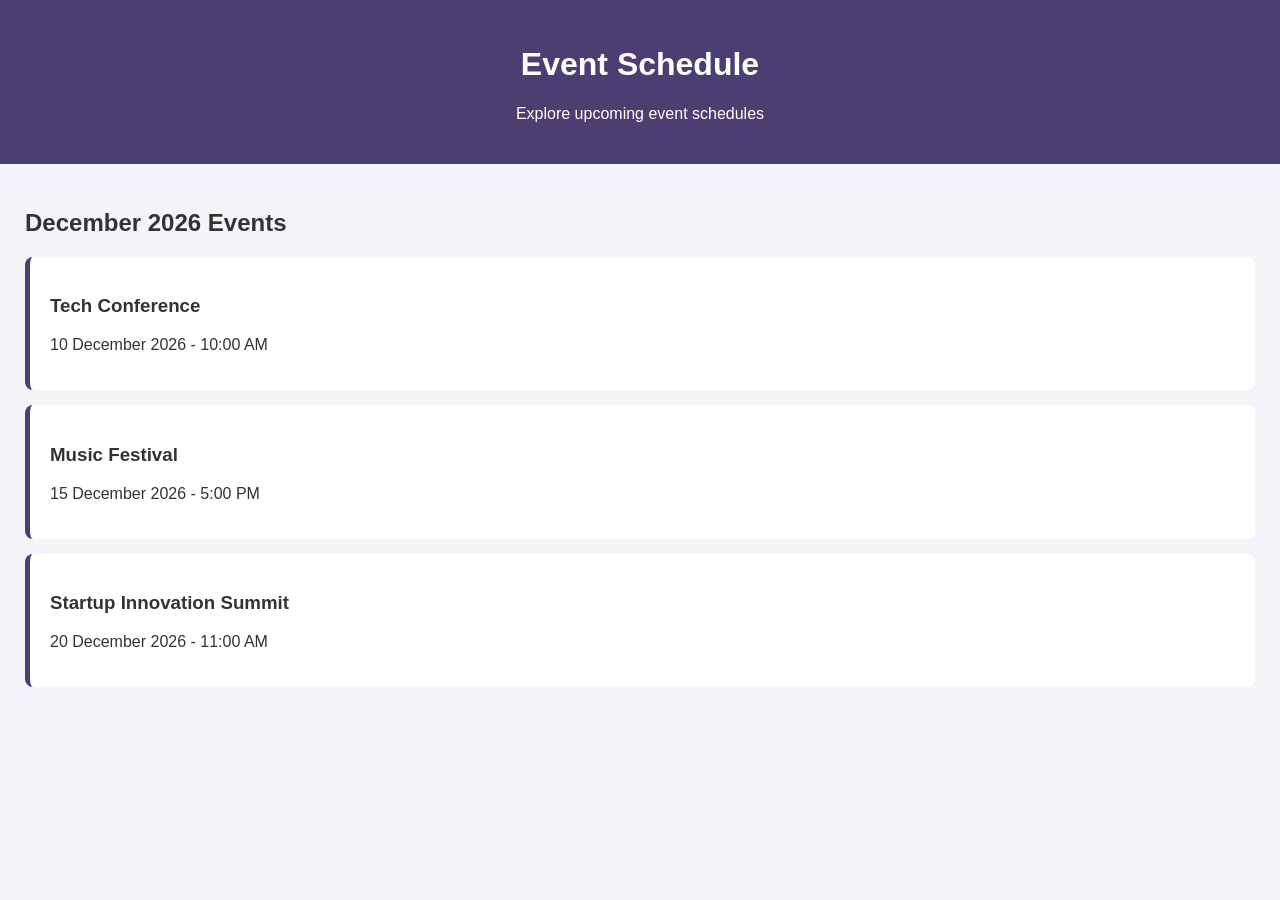
==== schedule.html @ 1f760d26 "Feat: add event schedule page" ====
<!DOCTYPE html>
<html lang="en">
<head>
    <meta charset="UTF-8">
    <meta name="viewport" content="width=device-width, initial-scale=1.0">
    <title>Event Schedule</title>
    <link rel="stylesheet" href="style.css">
</head>
<body>
    <header>
        <h1>Event Schedule</h1>
        <p>Explore upcoming event schedules</p>
    </header>

    <main>
        <h2>December 2026 Events</h2>

        <div class="event-card">
            <h3>Tech Conference</h3>
            <p>10 December 2026 - 10:00 AM</p>
        </div>

        <div class="event-card">
            <h3>Music Festival</h3>
            <p>15 December 2026 - 5:00 PM</p>
        </div>

        <div class="event-card">
            <h3>Startup Innovation Summit</h3>
            <p>20 December 2026 - 11:00 AM</p>
        </div>
    </main>
</body>
</html>
---- style.css ----
body {
    font-family: Arial, sans-serif;
    margin: 0;
    background-color: #f4f4f9;
    color: #333;
}

header {
    background-color: #4b3f72;
    color: white;
    text-align: center;
    padding: 25px;
}

main {
    padding: 25px;
}

.event-card {
    background: white;
    padding: 20px;
    margin: 15px 0;
    border-radius: 8px;
    border-left: 5px solid #4b3f72;
}
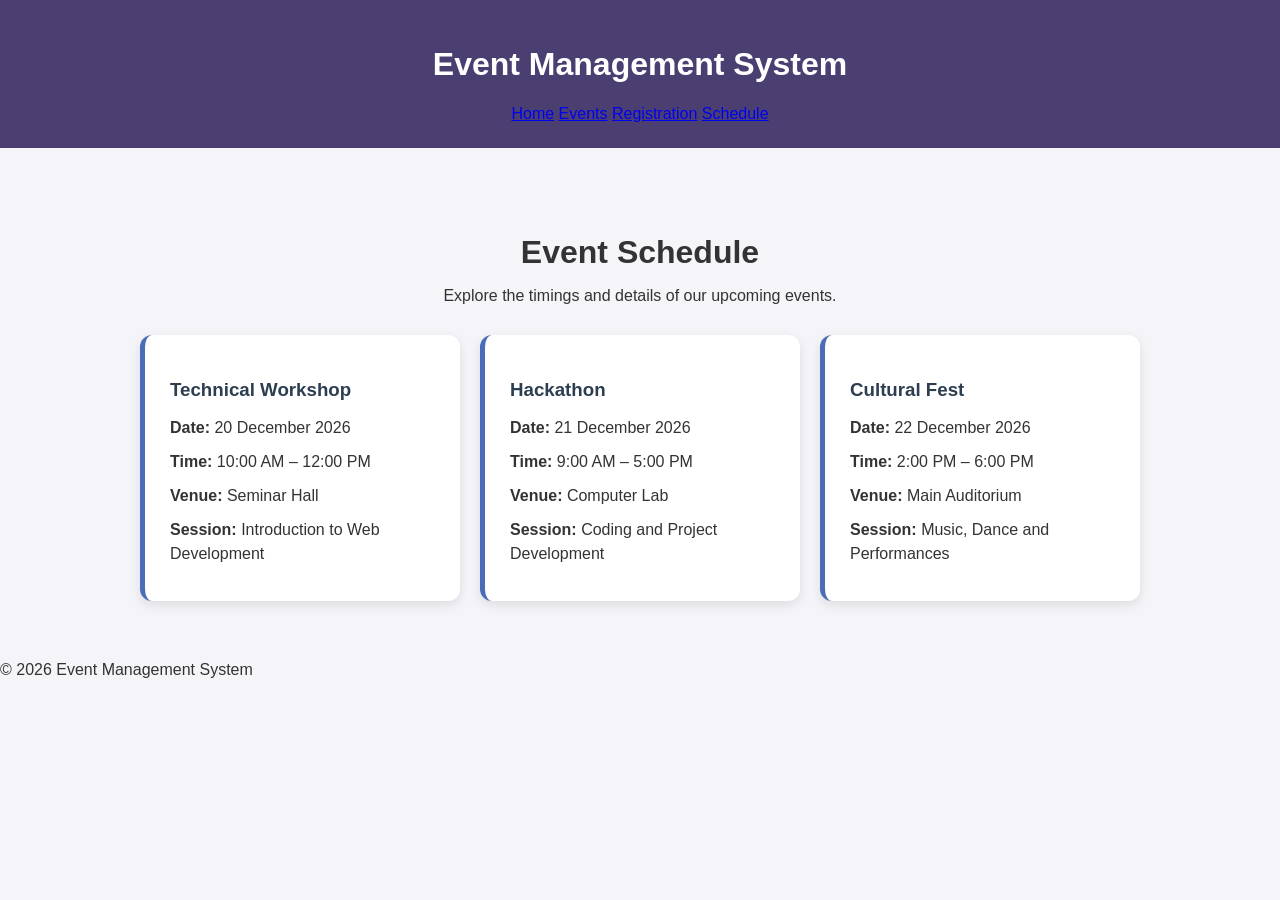
==== commit 784c5114: "Feat: complete event schedule" ====
--- a/schedule.html
+++ b/schedule.html
@@ -9,27 +9,48 @@
 </head>
 <body>
     <header>
-        <h1>Event Schedule</h1>
-        <p>Explore upcoming event schedules</p>
+        <h1>Event Management System</h1>
+        <nav>
+            <a href="index.html">Home</a>
+            <a href="events.html">Events</a>
+            <a href="registration.html">Registration</a>
+            <a href="schedule.html">Schedule</a>
+        </nav>
     </header>
 
-    <main>
-        <h2>December 2026 Events</h2>
+    <main class="schedule-container">
+        <h2>Event Schedule</h2>
+        <p>Explore the timings and details of our upcoming events.</p>
 
-        <div class="event-card">
-            <h3>Tech Conference</h3>
-            <p>10 December 2026 - 10:00 AM</p>
-        </div>
+        <div class="schedule-list">
+            <article class="schedule-card">
+                <h3>Technical Workshop</h3>
+                <p><strong>Date:</strong> 20 December 2026</p>
+                <p><strong>Time:</strong> 10:00 AM – 12:00 PM</p>
+                <p><strong>Venue:</strong> Seminar Hall</p>
+                <p><strong>Session:</strong> Introduction to Web Development</p>
+            </article>
 
-        <div class="event-card">
-            <h3>Music Festival</h3>
-            <p>15 December 2026 - 5:00 PM</p>
-        </div>
+            <article class="schedule-card">
+                <h3>Hackathon</h3>
+                <p><strong>Date:</strong> 21 December 2026</p>
+                <p><strong>Time:</strong> 9:00 AM – 5:00 PM</p>
+                <p><strong>Venue:</strong> Computer Lab</p>
+                <p><strong>Session:</strong> Coding and Project Development</p>
+            </article>
 
-        <div class="event-card">
-            <h3>Startup Innovation Summit</h3>
-            <p>20 December 2026 - 11:00 AM</p>
+            <article class="schedule-card">
+                <h3>Cultural Fest</h3>
+                <p><strong>Date:</strong> 22 December 2026</p>
+                <p><strong>Time:</strong> 2:00 PM – 6:00 PM</p>
+                <p><strong>Venue:</strong> Main Auditorium</p>
+                <p><strong>Session:</strong> Music, Dance and Performances</p>
+            </article>
         </div>
     </main>
+
+    <footer>
+        <p>© 2026 Event Management System</p>
+    </footer>
 </body>
 </html>
--- a/style.css
+++ b/style.css
@@ -24,3 +24,42 @@
     border-radius: 8px;
     border-left: 5px solid #4b3f72;
 }
+
+
+.schedule-container {
+    max-width: 1000px;
+    margin: 40px auto;
+    padding: 20px;
+    text-align: center;
+}
+
+.schedule-container h2 {
+    font-size: 32px;
+    margin-bottom: 10px;
+}
+
+.schedule-list {
+    display: grid;
+    grid-template-columns: repeat(auto-fit, minmax(260px, 1fr));
+    gap: 20px;
+    margin-top: 30px;
+}
+
+.schedule-card {
+    background: white;
+    padding: 25px;
+    border-radius: 12px;
+    text-align: left;
+    box-shadow: 0 4px 12px rgba(0, 0, 0, 0.1);
+    border-left: 5px solid #4b6cb7;
+}
+
+.schedule-card h3 {
+    color: #2c3e50;
+    margin-bottom: 15px;
+}
+
+.schedule-card p {
+    margin: 10px 0;
+    line-height: 1.5;
+}
